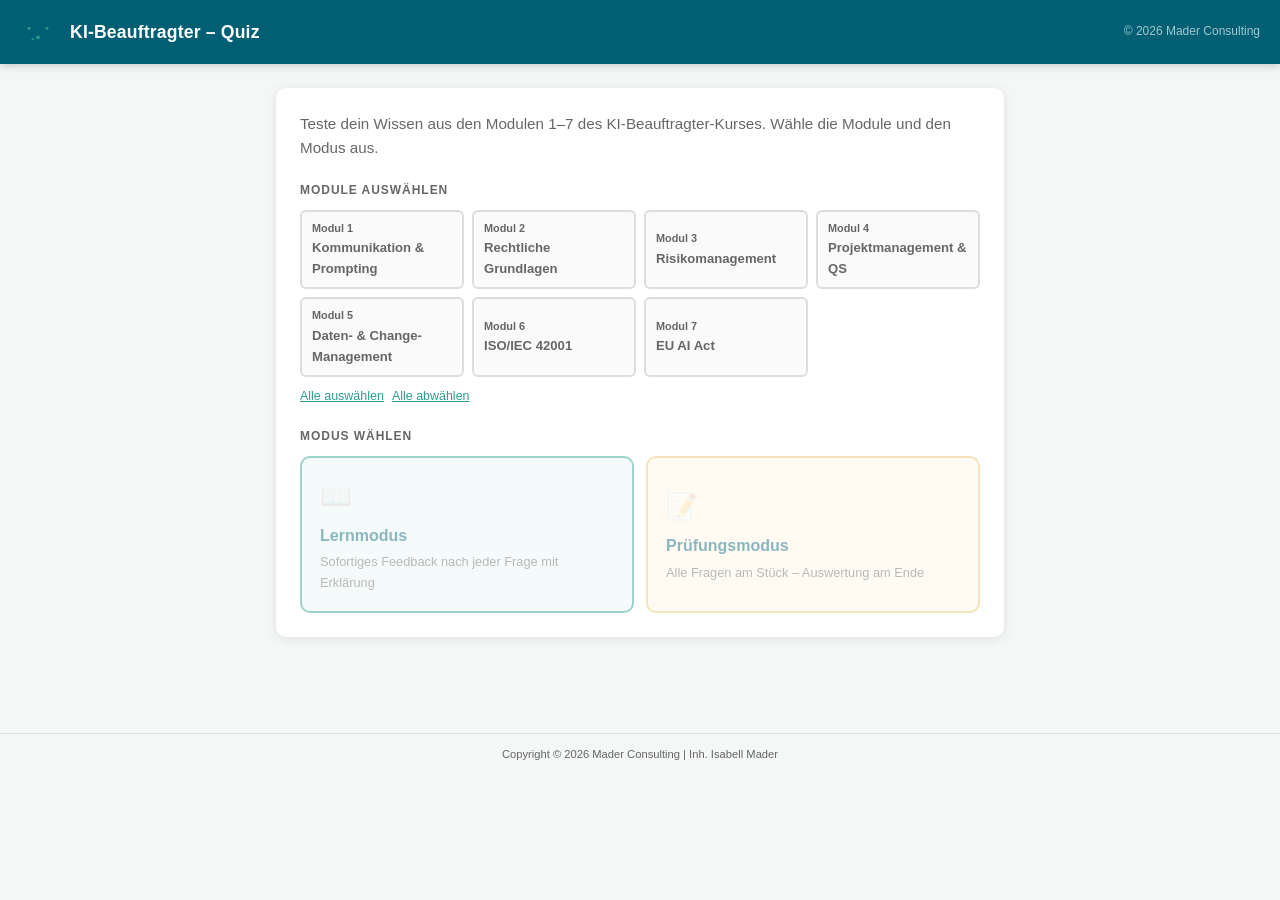
==== index.html @ 1bf4e8db "Quiz erstellt" ====
<!DOCTYPE html>
<html lang="de">
<head>
  <meta charset="UTF-8">
  <meta name="viewport" content="width=device-width, initial-scale=1.0">
  <meta name="description" content="Quiz – KI-Beauftragter Kurs | Modul 1–7">
  <title>Quiz – KI-Beauftragter</title>
  <link rel="manifest" href="manifest.json">
  <link rel="icon" type="image/svg+xml" href="assets/favicons/favicon.svg">
  <link rel="icon" type="image/x-icon" href="assets/favicons/favicon.ico">
  <link rel="apple-touch-icon" href="assets/favicons/apple-touch-icon.png">
  <meta name="theme-color" content="#005f73">
  <link rel="stylesheet" href="css/quiz.css">
</head>
<body>

<header class="app-header">
  <img src="assets/logo-ki-strategie-co.svg" alt="KI Strategie & Co.">
  <h1>KI-Beauftragter – Quiz</h1>
  <span class="header-copyright">© 2026 Mader Consulting</span>
</header>

<!-- ══ START SCREEN ══════════════════════════════════════════════════════════ -->
<div id="start-screen" class="screen active">
  <div class="container">

    <div class="card">
      <p class="start-intro">
        Teste dein Wissen aus den Modulen 1–7 des KI-Beauftragter-Kurses.
        Wähle die Module und den Modus aus.
      </p>

      <p class="section-title">Module auswählen</p>
      <div class="module-grid">
        <button type="button" class="module-toggle" data-module="1">
          <span class="mod-num">Modul 1</span>Kommunikation & Prompting
        </button>
        <button type="button" class="module-toggle" data-module="2">
          <span class="mod-num">Modul 2</span>Rechtliche Grundlagen
        </button>
        <button type="button" class="module-toggle" data-module="3">
          <span class="mod-num">Modul 3</span>Risikomanagement
        </button>
        <button type="button" class="module-toggle" data-module="4">
          <span class="mod-num">Modul 4</span>Projektmanagement & QS
        </button>
        <button type="button" class="module-toggle" data-module="5">
          <span class="mod-num">Modul 5</span>Daten- & Change-Management
        </button>
        <button type="button" class="module-toggle" data-module="6">
          <span class="mod-num">Modul 6</span>ISO/IEC 42001
        </button>
        <button type="button" class="module-toggle" data-module="7">
          <span class="mod-num">Modul 7</span>EU AI Act
        </button>
      </div>

      <div class="select-controls">
        <button type="button" id="select-all" class="btn-text">Alle auswählen</button>
        <button type="button" id="select-none" class="btn-text">Alle abwählen</button>
      </div>

      <p class="section-title">Modus wählen</p>
      <div class="mode-cards">
        <button type="button" id="btn-learn" class="mode-card mode-card-learn">
          <span class="mode-icon">📖</span>
          <span class="mode-title">Lernmodus</span>
          <span class="mode-desc">Sofortiges Feedback nach jeder Frage mit Erklärung</span>
        </button>
        <button type="button" id="btn-exam" class="mode-card mode-card-exam">
          <span class="mode-icon">📝</span>
          <span class="mode-title">Prüfungsmodus</span>
          <span class="mode-desc">Alle Fragen am Stück – Auswertung am Ende</span>
        </button>
      </div>
    </div>

  </div>
</div>

<!-- ══ QUIZ SCREEN ═══════════════════════════════════════════════════════════ -->
<div id="quiz-screen" class="screen">
  <div class="container">

    <div id="exam-nav" style="display:none"></div>

    <div class="card">
      <div class="quiz-topbar">
        <div class="progress-wrap">
          <div class="progress-label">
            <span>Frage</span><span id="progress-text"></span>
          </div>
          <div class="progress-track"><div id="progress-fill" class="progress-fill"></div></div>
        </div>
        <span id="mode-badge" class="mode-badge"></span>
      </div>

      <div class="question-meta">
        <span id="module-badge" class="module-badge"></span>
        <span id="multi-hint" class="multi-hint hint-single">Nur eine Antwort richtig</span>
      </div>

      <p id="question-text"></p>

      <div id="answers-container"></div>

      <div id="explanation-box" class="explanation-box" style="display:none">
        <div class="exp-header"><span id="exp-icon"></span><span id="exp-label">Erklärung</span></div>
        <p id="explanation-text"></p>
        <p id="explanation-ref"></p>
      </div>

      <div class="quiz-actions">
        <div class="nav-pair">
          <button type="button" id="btn-prev" class="btn-secondary">← Zurück</button>
          <button type="button" id="btn-next" class="btn-secondary">Weiter →</button>
        </div>
        <button type="button" id="btn-submit-learn" class="btn-primary" style="display:none">Antwort prüfen ✓</button>
        <button type="button" id="btn-submit-exam" class="btn-submit-exam" style="display:none">Quiz abgeben</button>
      </div>
    </div>

  </div>
</div>

<!-- ══ RESULT SCREEN ═════════════════════════════════════════════════════════ -->
<div id="result-screen" class="screen">
  <div class="container">

    <div class="card result-hero">
      <svg class="score-ring" width="130" height="130" viewBox="0 0 120 120">
        <circle class="score-ring-bg" cx="60" cy="60" r="54"/>
        <circle id="score-ring-fill" class="score-ring-fill" cx="60" cy="60" r="54"
          stroke-dasharray="339.3" stroke-dashoffset="339.3"/>
        <text id="result-score" class="score-center" x="60" y="64" text-anchor="middle"></text>
      </svg>
      <span id="result-percent" class="result-pct-text"></span>
      <p id="result-message" class="result-message"></p>
    </div>

    <div class="card">
      <p class="breakdown-title">Ergebnis nach Modul</p>
      <div id="module-breakdown"></div>
    </div>

    <div class="result-actions">
      <button type="button" id="btn-details-wrong" class="btn-primary">Falsche Antworten ansehen</button>
      <button type="button" id="btn-details-all" class="btn-secondary">Alle Fragen mit Erklärung</button>
      <button type="button" id="btn-restart" class="btn-secondary">Neues Quiz starten</button>
    </div>

  </div>
</div>

<!-- ══ DETAILS SCREEN ════════════════════════════════════════════════════════ -->
<div id="details-screen" class="screen">
  <div class="container">

    <div class="details-topbar">
      <h2>Antworten im Detail</h2>
      <button class="btn-secondary" onclick="backToResults()">← Zurück zur Auswertung</button>
    </div>

    <div id="details-container"></div>

  </div>
</div>

<footer class="app-footer">
  Copyright © 2026 Mader Consulting | Inh. Isabell Mader
</footer>

<script src="js/questions.js"></script>
<script src="js/app.js"></script>
<script>
  if ('serviceWorker' in navigator) {
    navigator.serviceWorker.register('service-worker.js');
  }
</script>
</body>
</html>
---- css/quiz.css ----
/* ── Variables ──────────────────────────────────────────────────────────────── */
:root {
  --brand-blue:    #005f73;
  --brand-blue-dk: #003d47;
  --brand-green:   #2a9d8f;
  --brand-green-dk:#1a6b61;
  --brand-orange:  #e9c46a;
  --brand-red:     #d90429;
  --bg:            #f4f7f6;
  --bg-card:       #ffffff;
  --bg-accent:     #e8f7f4;
  --text:          #222;
  --text-muted:    #666;
  --radius:        10px;
  --shadow:        0 2px 12px rgba(0,0,0,.09);
}

/* ── Reset ──────────────────────────────────────────────────────────────────── */
*, *::before, *::after { box-sizing: border-box; margin: 0; padding: 0; }
body {
  font-family: -apple-system, BlinkMacSystemFont, 'Segoe UI', Roboto, 'Helvetica Neue', Arial, sans-serif;
  background: var(--bg);
  color: var(--text);
  line-height: 1.6;
  min-height: 100vh;
}
button { cursor: pointer; border: none; background: none; font: inherit; }
a { color: var(--brand-green); }

/* ── Layout ─────────────────────────────────────────────────────────────────── */
.app-header {
  background: var(--brand-blue);
  color: #fff;
  padding: 14px 20px;
  display: flex;
  align-items: center;
  gap: 14px;
  box-shadow: 0 2px 8px rgba(0,0,0,.18);
}
.app-header img { height: 36px; }
.app-header h1 { font-size: 1.1rem; font-weight: 700; letter-spacing: .01em; flex: 1; }
.header-copyright { font-size: .75rem; opacity: .65; white-space: nowrap; }

.screen { display: none; }
.screen.active { display: block; }

.container {
  max-width: 760px;
  margin: 0 auto;
  padding: 24px 16px 60px;
}

/* ── Cards ──────────────────────────────────────────────────────────────────── */
.card {
  background: var(--bg-card);
  border-radius: var(--radius);
  box-shadow: var(--shadow);
  padding: 24px;
  margin-bottom: 16px;
}

/* ── Start Screen ───────────────────────────────────────────────────────────── */
.start-intro { font-size: .95rem; color: var(--text-muted); margin-bottom: 20px; }
.start-intro strong { color: var(--brand-blue); }

.section-title {
  font-size: .75rem;
  font-weight: 700;
  text-transform: uppercase;
  letter-spacing: .08em;
  color: var(--text-muted);
  margin-bottom: 10px;
}

.module-grid {
  display: grid;
  grid-template-columns: repeat(auto-fill, minmax(140px, 1fr));
  gap: 8px;
  margin-bottom: 10px;
}
.module-toggle {
  padding: 8px 10px;
  border-radius: 6px;
  border: 2px solid #ddd;
  background: #fafafa;
  font-size: .82rem;
  font-weight: 600;
  color: var(--text-muted);
  text-align: left;
  transition: all .15s;
}
.module-toggle .mod-num { font-size: .68rem; color: var(--text-muted); display: block; }
.module-toggle.selected {
  border-color: var(--brand-blue);
  background: var(--bg-accent);
  color: var(--brand-blue);
}
.module-toggle.selected .mod-num { color: var(--brand-green); }

.select-controls { display: flex; gap: 8px; margin-bottom: 20px; }
.btn-text {
  font-size: .78rem;
  color: var(--brand-green);
  text-decoration: underline;
  background: none;
  border: none;
  padding: 0;
}

.mode-cards { display: grid; grid-template-columns: 1fr 1fr; gap: 12px; margin-top: 4px; }
.mode-card {
  border-radius: var(--radius);
  padding: 18px;
  text-align: left;
  border: 2px solid transparent;
  transition: all .15s;
  cursor: pointer;
}
.mode-card:disabled { opacity: .45; cursor: not-allowed; }
.mode-card-learn { background: var(--bg-accent); border-color: var(--brand-green); }
.mode-card-exam  { background: #fff8e6; border-color: var(--brand-orange); }
.mode-card:not(:disabled):hover { transform: translateY(-2px); box-shadow: 0 4px 16px rgba(0,0,0,.12); }
.mode-icon  { font-size: 1.6rem; display: block; margin-bottom: 6px; }
.mode-title { font-size: 1rem; font-weight: 700; color: var(--brand-blue); display: block; }
.mode-desc  { font-size: .8rem; color: var(--text-muted); margin-top: 4px; display: block; }

/* ── Quiz Screen ────────────────────────────────────────────────────────────── */
.quiz-topbar {
  display: flex;
  justify-content: space-between;
  align-items: center;
  margin-bottom: 14px;
  flex-wrap: wrap;
  gap: 8px;
}
.progress-wrap { flex: 1; }
.progress-label { font-size: .78rem; color: var(--text-muted); margin-bottom: 4px; display: flex; justify-content: space-between; }
.progress-track { height: 6px; background: #e0e0e0; border-radius: 3px; overflow: hidden; }
.progress-fill  { height: 100%; background: var(--brand-blue); border-radius: 3px; transition: width .3s; }

.mode-badge {
  font-size: .72rem; font-weight: 700; text-transform: uppercase; letter-spacing: .07em;
  padding: 4px 10px; border-radius: 20px;
}
.badge-learn { background: var(--bg-accent); color: var(--brand-green-dk); }
.badge-exam  { background: #fff8e6; color: #7a5500; }

.question-meta { display: flex; gap: 8px; align-items: center; margin-bottom: 10px; }
.module-badge {
  font-size: .72rem; font-weight: 700; background: var(--brand-blue); color: #fff;
  padding: 3px 9px; border-radius: 20px;
}
.multi-hint {
  font-size: .78rem; font-weight: 600;
  padding: 3px 10px; border-radius: 20px; border: 1px solid;
}
.hint-multi  { color: var(--brand-green-dk); background: var(--bg-accent); border-color: var(--brand-green); }
.hint-single { color: var(--brand-blue);     background: #eaf2f4;          border-color: var(--brand-blue); }

#question-text {
  font-size: 1.05rem;
  font-weight: 600;
  color: var(--brand-blue-dk);
  margin-bottom: 18px;
  line-height: 1.55;
}
.negative-highlight {
  background: #ffe0e0; color: var(--brand-red);
  padding: 0 3px; border-radius: 3px; font-weight: 800;
}

/* ── Answers ────────────────────────────────────────────────────────────────── */
#answers-container { display: flex; flex-direction: column; gap: 9px; margin-bottom: 18px; }

.answer-item {
  display: flex;
  align-items: flex-start;
  gap: 11px;
  padding: 12px 14px;
  border-radius: 8px;
  border: 2px solid #e0e0e0;
  background: #fafafa;
  cursor: pointer;
  transition: all .14s;
}
.answer-item:hover { border-color: var(--brand-blue); background: var(--bg-accent); }
.answer-item.selected-answer { border-color: var(--brand-blue); background: var(--bg-accent); }
.answer-item.correct  { border-color: var(--brand-green); background: #e8f7f0; pointer-events: none; }
.answer-item.wrong    { border-color: var(--brand-red);   background: #fde8ec; pointer-events: none; }
.answer-item.neutral  { opacity: .6; pointer-events: none; }

.answer-badge {
  min-width: 26px; height: 26px;
  background: var(--brand-blue); color: #fff;
  border-radius: 50%; display: flex; align-items: center; justify-content: center;
  font-size: .78rem; font-weight: 700; flex-shrink: 0;
}
.answer-item.correct  .answer-badge { background: var(--brand-green); }
.answer-item.wrong    .answer-badge { background: var(--brand-red); }
.answer-item.neutral  .answer-badge { background: #aaa; }
.answer-text { font-size: .9rem; line-height: 1.5; }

/* ── Explanation ────────────────────────────────────────────────────────────── */
.explanation-box {
  border-radius: 8px;
  padding: 14px 16px;
  margin-bottom: 18px;
  border-left: 4px solid;
}
.exp-correct { background: #e8f7f0; border-color: var(--brand-green); }
.exp-wrong   { background: #fde8ec; border-color: var(--brand-red); }
.exp-header  { display: flex; align-items: center; gap: 8px; font-weight: 700; margin-bottom: 6px; font-size: .9rem; }
.exp-correct .exp-header { color: var(--brand-green-dk); }
.exp-wrong   .exp-header { color: var(--brand-red); }
#exp-icon { font-size: 1.1rem; }
#explanation-text { font-size: .88rem; line-height: 1.55; color: var(--text); }
#explanation-ref  { font-size: .75rem; color: var(--text-muted); margin-top: 8px; font-style: italic; }

/* ── Quiz action buttons ─────────────────────────────────────────────────────── */
.quiz-actions { display: flex; justify-content: space-between; align-items: center; flex-wrap: wrap; gap: 10px; }

.btn-primary {
  background: var(--brand-blue); color: #fff;
  padding: 10px 22px; border-radius: 6px; font-weight: 700; font-size: .9rem;
  transition: background .15s; display: inline-flex; align-items: center; gap: 6px;
}
.btn-primary:hover { background: var(--brand-blue-dk); }
.btn-primary:disabled { opacity: .4; cursor: not-allowed; }

.btn-secondary {
  background: var(--bg-accent); color: var(--brand-blue);
  padding: 10px 18px; border-radius: 6px; font-weight: 600; font-size: .88rem;
  border: 2px solid var(--brand-blue); transition: background .15s;
}
.btn-secondary:hover { background: #d0eee9; }

.btn-submit-exam {
  background: #e9c46a; color: #5a3800;
  padding: 10px 22px; border-radius: 6px; font-weight: 700; font-size: .9rem;
}
.btn-submit-exam:hover { background: #d4b054; }

.nav-pair { display: flex; gap: 8px; }

/* ── Exam nav dots ───────────────────────────────────────────────────────────── */
#exam-nav {
  display: flex; flex-wrap: wrap; gap: 6px;
  background: var(--bg-card); border-radius: var(--radius);
  padding: 12px; margin-bottom: 14px;
  box-shadow: var(--shadow);
}
.nav-dot {
  width: 30px; height: 30px; border-radius: 50%;
  font-size: .75rem; font-weight: 700;
  background: #eee; color: var(--text-muted);
  border: 2px solid transparent; transition: all .12s;
}
.nav-dot.answered { background: var(--bg-accent); color: var(--brand-blue); border-color: var(--brand-blue); }
.nav-dot.active   { background: var(--brand-blue); color: #fff; border-color: var(--brand-blue-dk); }

/* ── Result Screen ───────────────────────────────────────────────────────────── */
.result-hero {
  text-align: center;
  padding: 28px 20px 20px;
}
.score-ring { display: block; margin: 0 auto 16px; }
.score-ring-bg   { fill: none; stroke: #e0e0e0; stroke-width: 8; }
.score-ring-fill { fill: none; stroke-width: 8; stroke-linecap: round;
  transform: rotate(-90deg); transform-origin: 50% 50%;
  transition: stroke-dashoffset .6s ease, stroke .4s ease; }
.score-center { font-size: 1.5rem; font-weight: 800; fill: var(--brand-blue); }
.result-score-text { font-size: 2rem; font-weight: 800; color: var(--brand-blue); display: block; }
.result-pct-text   { font-size: 1.1rem; color: var(--text-muted); display: block; margin-bottom: 8px; }
.result-message    { font-size: .95rem; color: var(--brand-green-dk); font-weight: 600; }

.breakdown-title { font-size: .9rem; font-weight: 700; color: var(--brand-blue); margin-bottom: 12px; }
.breakdown-row { display: flex; align-items: center; gap: 10px; margin-bottom: 8px; }
.breakdown-label { width: 60px; font-size: .8rem; font-weight: 600; flex-shrink: 0; }
.breakdown-bar-wrap { flex: 1; background: #e0e0e0; border-radius: 4px; height: 10px; overflow: hidden; }
.breakdown-bar { height: 100%; border-radius: 4px; transition: width .4s; }
.breakdown-pct { font-size: .78rem; color: var(--text-muted); width: 80px; text-align: right; flex-shrink: 0; }

.result-actions { display: flex; flex-wrap: wrap; gap: 10px; justify-content: center; margin-top: 10px; }

/* ── Details Screen ──────────────────────────────────────────────────────────── */
.details-topbar { display: flex; justify-content: space-between; align-items: center; margin-bottom: 16px; flex-wrap: wrap; gap: 8px; }
.details-topbar h2 { font-size: 1.1rem; color: var(--brand-blue); }

.detail-card {
  background: var(--bg-card); border-radius: var(--radius);
  box-shadow: var(--shadow); padding: 18px; margin-bottom: 14px;
  border-left: 4px solid;
}
.card-correct { border-color: var(--brand-green); }
.card-wrong   { border-color: var(--brand-red); }

.detail-header { display: flex; align-items: center; gap: 8px; margin-bottom: 10px; }
.detail-num    { width: 26px; height: 26px; border-radius: 50%; background: var(--brand-blue); color: #fff; font-size: .78rem; font-weight: 700; display: flex; align-items: center; justify-content: center; flex-shrink: 0; }
.detail-module { font-size: .72rem; font-weight: 700; background: var(--brand-blue); color: #fff; padding: 2px 8px; border-radius: 20px; }
.detail-status { margin-left: auto; font-size: .82rem; font-weight: 700; }
.card-correct .detail-status { color: var(--brand-green-dk); }
.card-wrong   .detail-status { color: var(--brand-red); }

.multi-hint-small { font-size: .75rem; color: var(--brand-green-dk); font-weight: 600; margin-bottom: 6px; }
.detail-question { font-size: .95rem; font-weight: 600; color: var(--brand-blue-dk); margin-bottom: 12px; line-height: 1.5; }

.detail-answers { display: flex; flex-direction: column; gap: 6px; margin-bottom: 12px; }
.detail-answer {
  display: flex; align-items: flex-start; gap: 9px;
  padding: 8px 11px; border-radius: 6px; font-size: .85rem;
  background: #f5f5f5;
}
.d-correct { background: #e8f7f0; }
.d-wrong   { background: #fde8ec; }
.d-correct .answer-badge { background: var(--brand-green); }
.d-wrong   .answer-badge { background: var(--brand-red); }

.detail-explanation {
  font-size: .85rem; line-height: 1.55; color: var(--text);
  background: #f9f9f9; padding: 10px 12px; border-radius: 6px;
}
.detail-ref { font-size: .75rem; color: var(--text-muted); margin-top: 6px; font-style: italic; }
.no-errors { text-align: center; color: var(--brand-green-dk); font-weight: 700; padding: 30px 0; font-size: 1.1rem; }

/* ── Footer ──────────────────────────────────────────────────────────────────── */
.app-footer {
  text-align: center; font-size: .7rem; color: var(--text-muted);
  padding: 12px; border-top: 1px solid #e0e0e0; margin-top: 20px;
}

/* ── Responsive ──────────────────────────────────────────────────────────────── */
@media (max-width: 480px) {
  .mode-cards { grid-template-columns: 1fr; }
  .quiz-actions { flex-direction: column; }
  .result-actions { flex-direction: column; align-items: stretch; }
  .result-actions .btn-primary, .result-actions .btn-secondary { text-align: center; justify-content: center; }
}
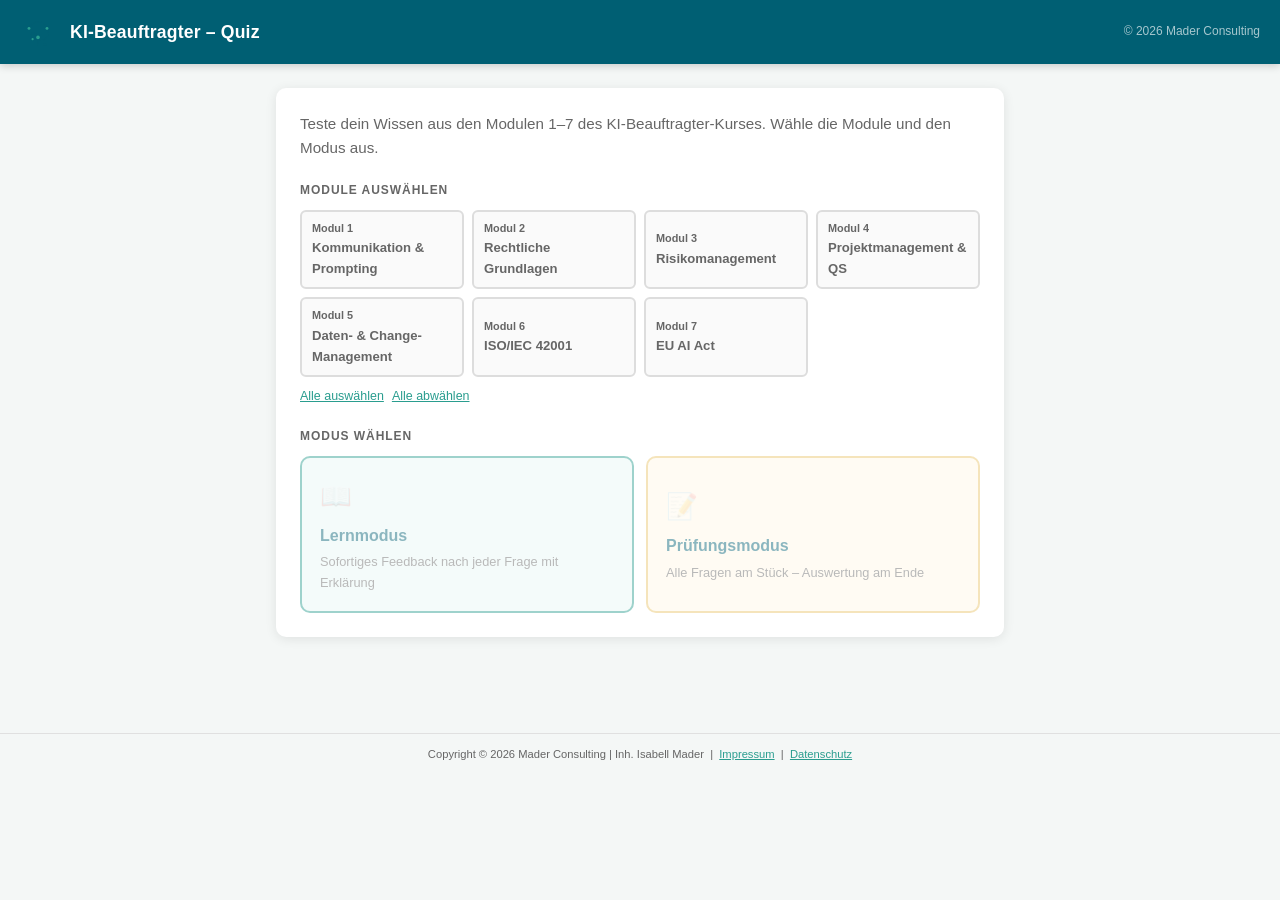
==== commit 1bb6d8c6: "Quiz: Impressum & Datenschutz im Footer (Voll- und Demo-Version) Co-Authored-By: Claude Sonnet 4.6 <" ====
--- a/index.html
+++ b/index.html
@@ -97,7 +97,7 @@
 
       <div class="question-meta">
         <span id="module-badge" class="module-badge"></span>
-        <span id="multi-hint" class="multi-hint hint-single">Nur eine Antwort richtig</span>
+        <span id="multi-hint" class="multi-hint hint-single"></span>
       </div>
 
       <p id="question-text"></p>
@@ -116,6 +116,7 @@
           <button type="button" id="btn-next" class="btn-secondary">Weiter →</button>
         </div>
         <button type="button" id="btn-submit-learn" class="btn-primary" style="display:none">Antwort prüfen ✓</button>
+        <button type="button" id="btn-finish-learn" class="btn-primary" style="display:none">Auswertung anzeigen →</button>
         <button type="button" id="btn-submit-exam" class="btn-submit-exam" style="display:none">Quiz abgeben</button>
       </div>
     </div>
@@ -166,10 +167,27 @@
   </div>
 </div>
 
+<!-- ══ DISABLED SCREEN ════════════════════════════════════════════════════════ -->
+<div id="disabled-screen" class="screen">
+  <div class="container">
+    <div class="card" style="text-align:center; padding:3rem 1.5rem; margin-top:2rem;">
+      <p style="font-size:2.5rem; margin-bottom:1rem;">⏸</p>
+      <h2 style="margin-bottom:.75rem; color:#005f73;">Quiz momentan nicht verfügbar</h2>
+      <p style="margin-bottom:2rem; color:#666;">Das vollständige Quiz ist vorübergehend offline.<br>Teste jetzt die kostenlose Demo-Version:</p>
+      <a href="demo/" class="btn-primary" style="display:inline-flex; text-decoration:none; justify-content:center;">Demo starten →</a>
+    </div>
+  </div>
+</div>
+
 <footer class="app-footer">
   Copyright © 2026 Mader Consulting | Inh. Isabell Mader
+  &nbsp;|&nbsp;
+  <a href="https://ki-strategie.co/impressum" target="_blank" rel="noopener">Impressum</a>
+  &nbsp;|&nbsp;
+  <a href="https://ki-strategie.co/datenschutzerklaerung" target="_blank" rel="noopener">Datenschutz</a>
 </footer>
 
+<script>var QUIZ_ENABLED = true;</script>
 <script src="js/questions.js"></script>
 <script src="js/app.js"></script>
 <script>
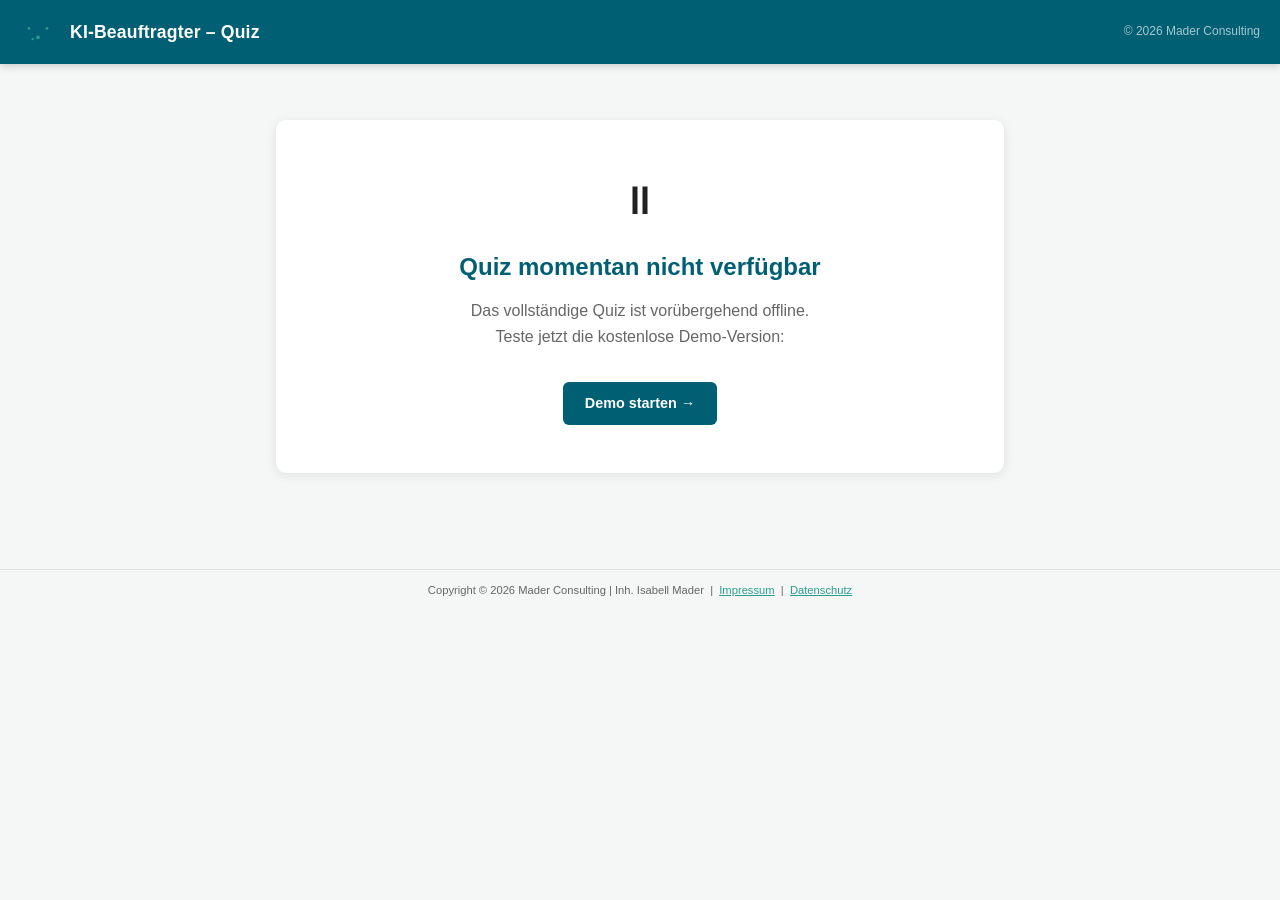
==== commit 4686c63b: "Quiz deaktiviert (QUIZ_ENABLED = false) + Doku QUIZ-AN-AUS.md Co-Authored-By: Claude Sonnet 4.6 <nor" ====
--- a/index.html
+++ b/index.html
@@ -187,7 +187,7 @@
   <a href="https://ki-strategie.co/datenschutzerklaerung" target="_blank" rel="noopener">Datenschutz</a>
 </footer>
 
-<script>var QUIZ_ENABLED = true;</script>
+<script>var QUIZ_ENABLED = false;</script>
 <script src="js/questions.js"></script>
 <script src="js/app.js"></script>
 <script>
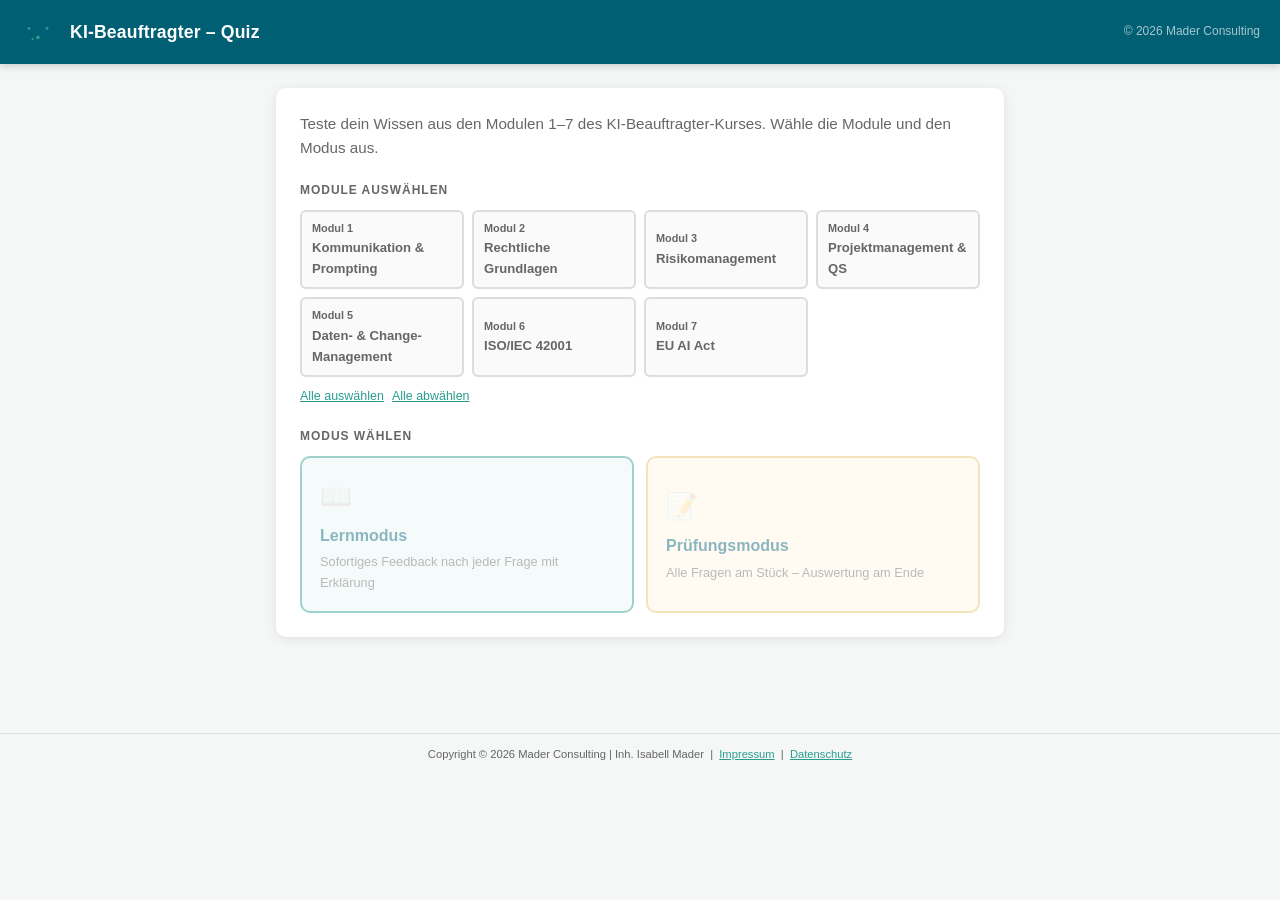
==== commit 61afee9d: "quiz on" ====
--- a/index.html
+++ b/index.html
@@ -187,7 +187,7 @@
   <a href="https://ki-strategie.co/datenschutzerklaerung" target="_blank" rel="noopener">Datenschutz</a>
 </footer>
 
-<script>var QUIZ_ENABLED = false;</script>
+<script>var QUIZ_ENABLED = true;</script>
 <script src="js/questions.js"></script>
 <script src="js/app.js"></script>
 <script>
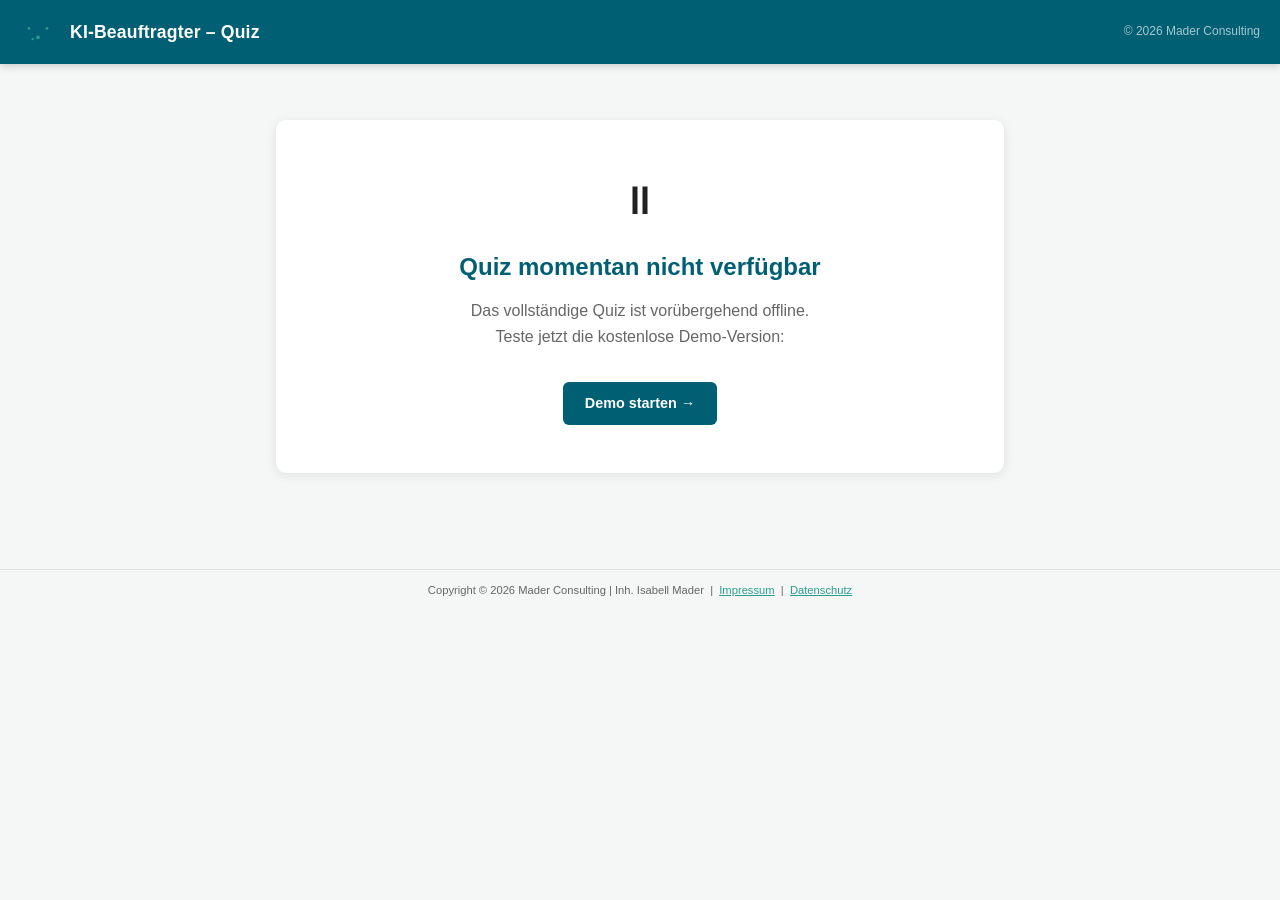
==== commit 90b7e5de: "Quiz: kurze Beschreibung der Änderung" ====
--- a/index.html
+++ b/index.html
@@ -187,7 +187,7 @@
   <a href="https://ki-strategie.co/datenschutzerklaerung" target="_blank" rel="noopener">Datenschutz</a>
 </footer>
 
-<script>var QUIZ_ENABLED = true;</script>
+<script>var QUIZ_ENABLED = false;</script>
 <script src="js/questions.js"></script>
 <script src="js/app.js"></script>
 <script>
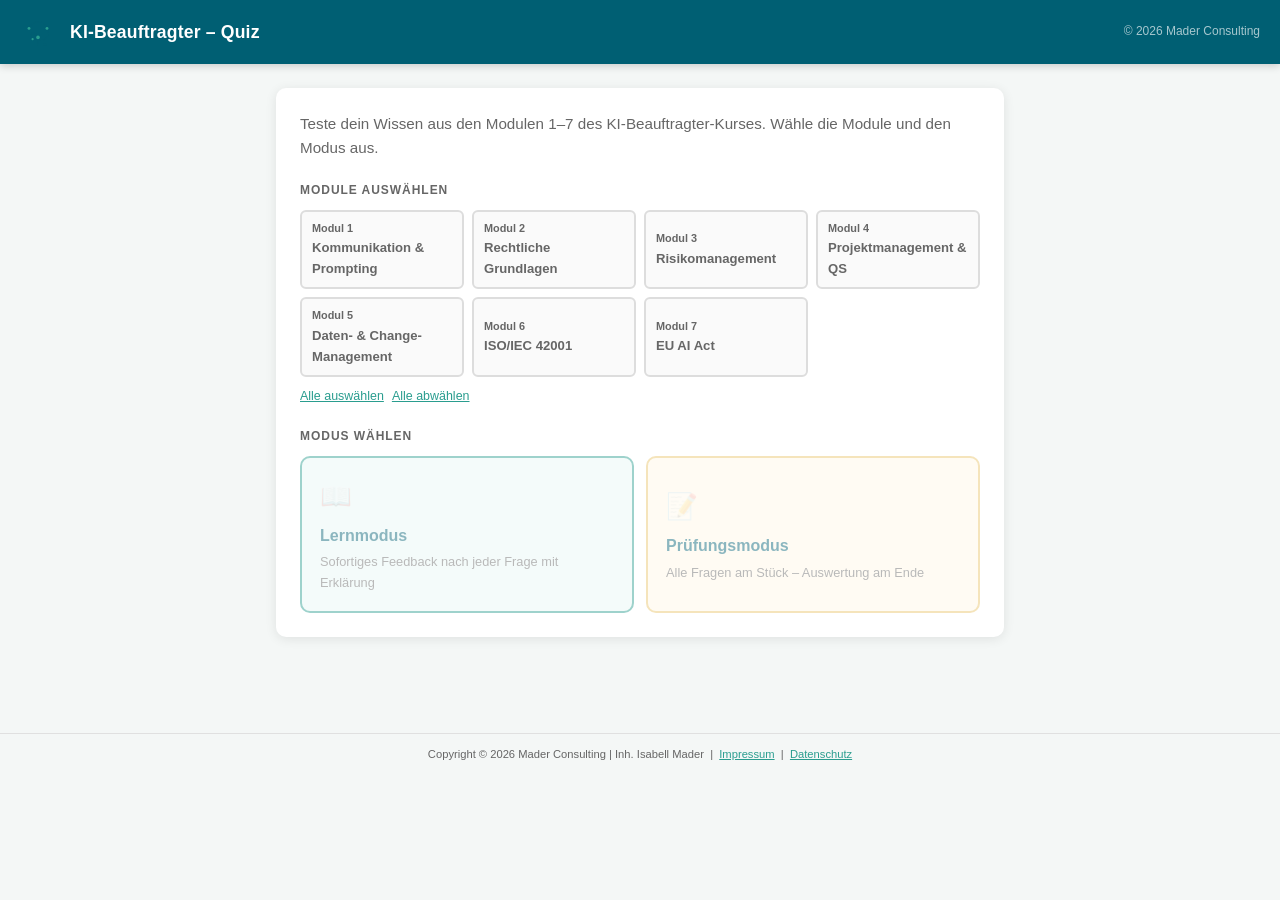
==== commit cd8d7f84: "Quiz: aktivieren Co-Authored-By: Claude Sonnet 5 <noreply@anthropic.com> Claude-Session: https://cla" ====
--- a/index.html
+++ b/index.html
@@ -187,7 +187,7 @@
   <a href="https://ki-strategie.co/datenschutzerklaerung" target="_blank" rel="noopener">Datenschutz</a>
 </footer>
 
-<script>var QUIZ_ENABLED = false;</script>
+<script>var QUIZ_ENABLED = true;</script>
 <script src="js/questions.js"></script>
 <script src="js/app.js"></script>
 <script>
